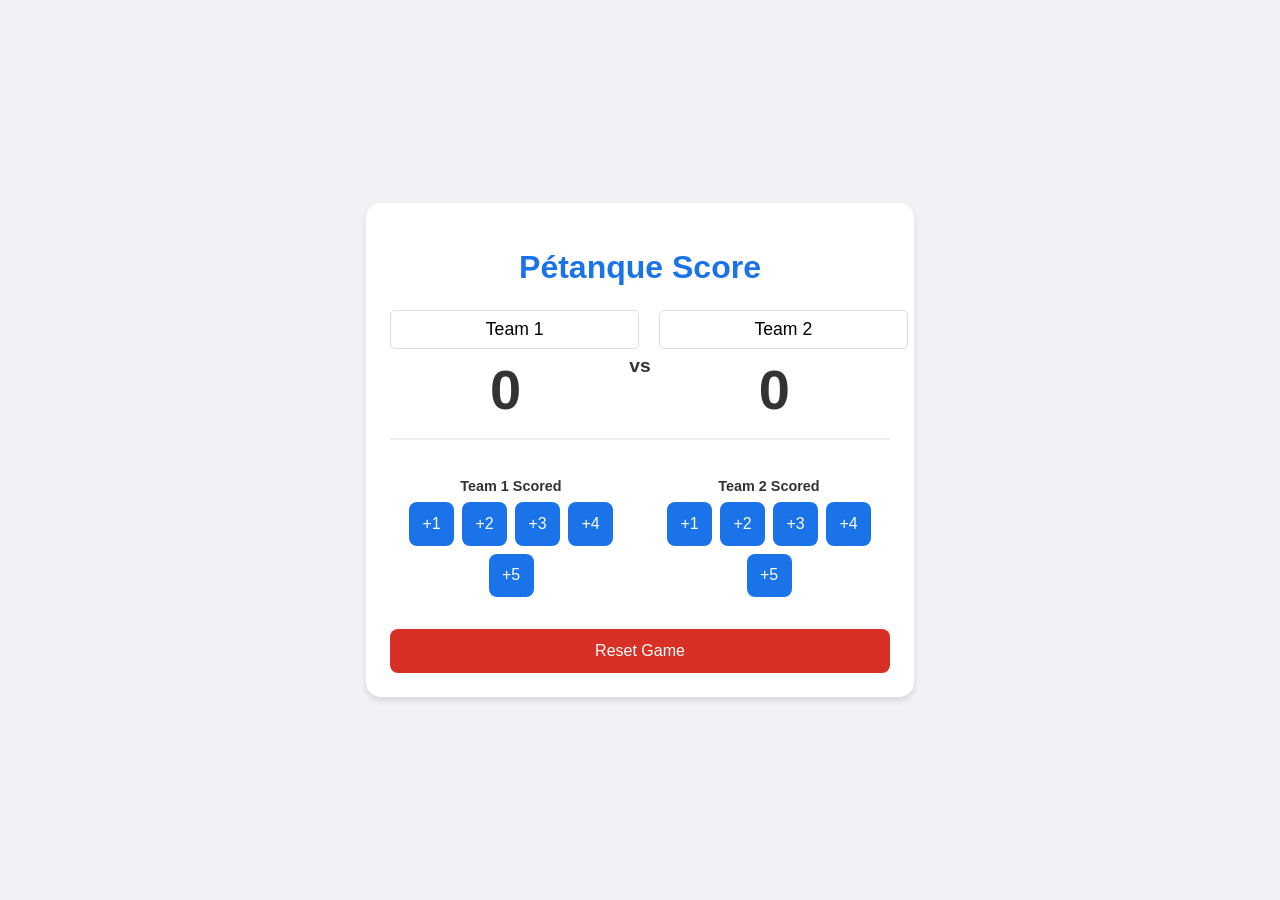
==== code/index.html @ 7a332cc0 "file structure change" ====
<!DOCTYPE html>
<html lang="en">
<head>
    <meta charset="UTF-8">
    <meta name="viewport" content="width=device-width, initial-scale=1.0">
    <title>Pétanque Scorekeeper</title>
    <link rel="stylesheet" href="style.css">
</head>
<body>
    <div class="container">
        <h1 id="app-title">Pétanque Score</h1>
        
        <div class="teams">
            <div class="team-box">
                <input type="text" id="team1-name" value="Team 1" class="team-input">
                <div class="score-display">
                    <span id="score1">0</span>
                </div>
            </div>
            <div class="vs">vs</div>
            <div class="team-box">
                <input type="text" id="team2-name" value="Team 2" class="team-input">
                <div class="score-display">
                    <span id="score2">0</span>
                </div>
            </div>
        </div>

        <div class="controls">
            <div class="scoring-sections">
                <div class="score-controls">
                    <p>Team 1 Scored</p>
                    <div class="point-buttons">
                        <button onclick="addPoints(1, 1)">+1</button>
                        <button onclick="addPoints(2, 1)">+2</button>
                        <button onclick="addPoints(3, 1)">+3</button>
                        <button onclick="addPoints(4, 1)">+4</button>
                        <button onclick="addPoints(5, 1)">+5</button>
                    </div>
                </div>
                <div class="score-controls">
                    <p>Team 2 Scored</p>
                    <div class="point-buttons">
                        <button onclick="addPoints(1, 2)">+1</button>
                        <button onclick="addPoints(2, 2)">+2</button>
                        <button onclick="addPoints(3, 2)">+3</button>
                        <button onclick="addPoints(4, 2)">+4</button>
                        <button onclick="addPoints(5, 2)">+5</button>
                    </div>
                </div>
            </div>
            <button id="reset-btn" class="reset-btn" style="margin-top: 2rem; width: 100%;">Reset Game</button>
        </div>

        <div id="win-message" class="hidden">
            <h2 id="winner-text"></h2>
            <button onclick="resetGame()" style="background-color: #1a73e8; width: 100%;">New Game</button>
        </div>
    </div>

    <script src="script.js"></script>
</body>
</html>
---- code/style.css ----
body {
    font-family: -apple-system, BlinkMacSystemFont, "Segoe UI", Roboto, Helvetica, Arial, sans-serif;
    background-color: #f0f2f5;
    margin: 0;
    display: flex;
    justify-content: center;
    align-items: center;
    min-height: 100vh;
    color: #333;
}

.container {
    background: white;
    padding: 1.5rem;
    border-radius: 15px;
    box-shadow: 0 4px 6px rgba(0,0,0,0.1);
    width: 90%;
    max-width: 500px;
    text-align: center;
}

h1 {
    margin-bottom: 1.5rem;
    color: #1a73e8;
}

.teams {
    display: flex;
    justify-content: space-around;
    align-items: center;
    margin-bottom: 1.5rem;
    border-bottom: 2px solid #eee;
    padding-bottom: 1rem;
}

.team-box {
    flex: 1;
}

.team-input {
    width: 100%;
    border: 1px solid #ddd;
    padding: 0.5rem;
    border-radius: 5px;
    margin-bottom: 0.5rem;
    font-size: 1.1rem;
    text-align: center;
}

.score-display {
    font-size: 3.5rem;
    font-weight: bold;
}

.vs {
    font-size: 1.2rem;
    font-weight: bold;
    margin: 0 0.5rem;
}

.controls {
    margin-top: 1rem;
}

.scoring-sections {
    display: flex;
    gap: 1rem;
    justify-content: space-between;
}

.score-controls {
    flex: 1;
}

.score-controls p {
    font-weight: bold;
    margin-bottom: 0.5rem;
    font-size: 0.9rem;
}

.point-buttons {
    display: flex;
    flex-wrap: wrap;
    gap: 0.5rem;
    justify-content: center;
}

button {
    padding: 0.8rem;
    font-size: 1rem;
    border: none;
    border-radius: 8px;
    background-color: #1a73e8;
    color: white;
    cursor: pointer;
    transition: background-color 0.2s;
    min-width: 45px;
}

button:active {
    transform: scale(0.95);
    background-color: #1557b0;
}

.reset-btn {
    background-color: #d93025;
}

.reset-btn:active {
    background-color: #b02a20;
}

.hidden {
    display: none;
}

#win-message {
    margin-top: 1rem;
    padding: 1.5rem;
    background-color: #e6f4ea;
    border-radius: 8px;
}

#win-message h2 {
    margin: 0 0 1rem 0;
}

@media (max-width: 400px) {
    .scoring-sections {
        flex-direction: column;
        gap: 1.5rem;
    }
    .score-display {
        font-size: 2.5rem;
    }
}
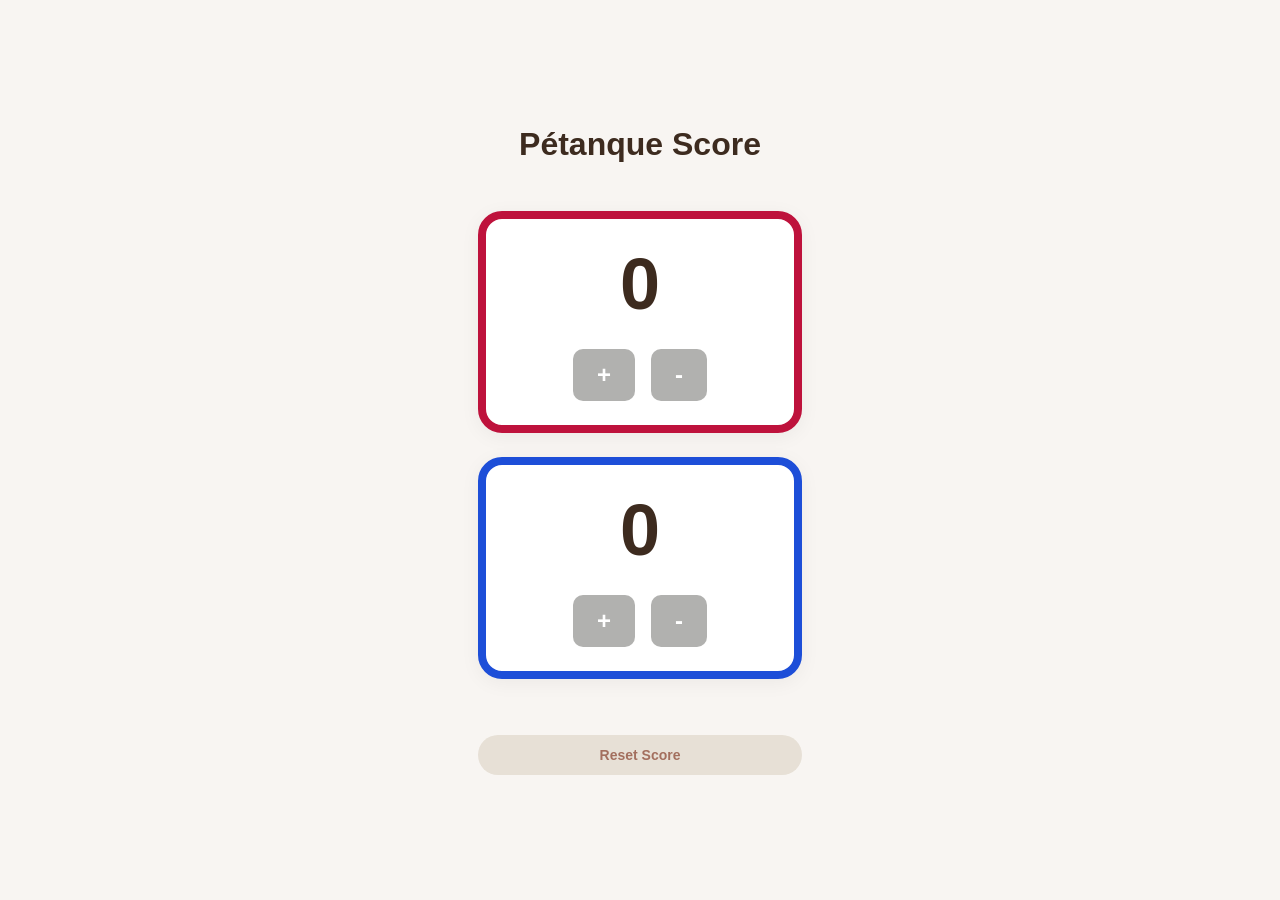
==== commit 21844128: "Merge branch 'main' of https://github.com/Dorphe/petanque-scorekeeper" ====
--- a/code/index.html
+++ b/code/index.html
@@ -8,54 +8,26 @@
 </head>
 <body>
     <div class="container">
-        <h1 id="app-title">Pétanque Score</h1>
+        <h1>Pétanque Score</h1>
         
-        <div class="teams">
-            <div class="team-box">
-                <input type="text" id="team1-name" value="Team 1" class="team-input">
-                <div class="score-display">
-                    <span id="score1">0</span>
+        <div class="score-board">
+            <div class="score-pip pip-1">
+                <div class="score-value" id="score1">0</div>
+                <div class="btn-group">
+                    <button class="btn" onclick="changeScore(1, 1)">+</button>
+                    <button class="btn" onclick="changeScore(1, -1)">-</button>
                 </div>
             </div>
-            <div class="vs">vs</div>
-            <div class="team-box">
-                <input type="text" id="team2-name" value="Team 2" class="team-input">
-                <div class="score-display">
-                    <span id="score2">0</span>
+            <div class="score-pip pip-2">
+                <div class="score-value" id="score2">0</div>
+                <div class="btn-group">
+                    <button class="btn" onclick="changeScore(2, 1)">+</button>
+                    <button class="btn" onclick="changeScore(2, -1)">-</button>
                 </div>
             </div>
         </div>
 
-        <div class="controls">
-            <div class="scoring-sections">
-                <div class="score-controls">
-                    <p>Team 1 Scored</p>
-                    <div class="point-buttons">
-                        <button onclick="addPoints(1, 1)">+1</button>
-                        <button onclick="addPoints(2, 1)">+2</button>
-                        <button onclick="addPoints(3, 1)">+3</button>
-                        <button onclick="addPoints(4, 1)">+4</button>
-                        <button onclick="addPoints(5, 1)">+5</button>
-                    </div>
-                </div>
-                <div class="score-controls">
-                    <p>Team 2 Scored</p>
-                    <div class="point-buttons">
-                        <button onclick="addPoints(1, 2)">+1</button>
-                        <button onclick="addPoints(2, 2)">+2</button>
-                        <button onclick="addPoints(3, 2)">+3</button>
-                        <button onclick="addPoints(4, 2)">+4</button>
-                        <button onclick="addPoints(5, 2)">+5</button>
-                    </div>
-                </div>
-            </div>
-            <button id="reset-btn" class="reset-btn" style="margin-top: 2rem; width: 100%;">Reset Game</button>
-        </div>
-
-        <div id="win-message" class="hidden">
-            <h2 id="winner-text"></h2>
-            <button onclick="resetGame()" style="background-color: #1a73e8; width: 100%;">New Game</button>
-        </div>
+        <button class="reset-btn" id="reset-btn">Reset Score</button>
     </div>
 
     <script src="script.js"></script>
--- a/code/style.css
+++ b/code/style.css
@@ -1,136 +1,111 @@
+:root {
+  --bg-color: #F8F5F2;
+  --text-primary: #3D2B1F;
+  --accent-1: #BE123C;
+  --accent-2: #1D4ED8;
+  --btn-bg: #E7E0D6;
+  --btn-text: #A36F5E;
+  --font-main: 'Inter', sans-serif;
+}
+
+* {
+  margin: 0;
+  padding: 0;
+  box-sizing: border-box;
+}
+
 body {
-    font-family: -apple-system, BlinkMacSystemFont, "Segoe UI", Roboto, Helvetica, Arial, sans-serif;
-    background-color: #f0f2f5;
-    margin: 0;
-    display: flex;
-    justify-content: center;
-    align-items: center;
-    min-height: 100vh;
-    color: #333;
+  background-color: var(--bg-color);
+  font-family: var(--font-main);
+  display: flex;
+  justify-content: center;
+  align-items: center;
+  min-height: 100vh;
+  color: var(--text-primary);
 }
 
 .container {
-    background: white;
-    padding: 1.5rem;
-    border-radius: 15px;
-    box-shadow: 0 4px 6px rgba(0,0,0,0.1);
-    width: 90%;
-    max-width: 500px;
-    text-align: center;
+  display: flex;
+  flex-direction: column;
+  gap: 48px;
+  padding: 48px;
+  max-width: 420px;
+  width: 100%;
 }
 
 h1 {
-    margin-bottom: 1.5rem;
-    color: #1a73e8;
+  font-size: 32px;
+  font-weight: 800;
+  text-align: center;
 }
 
-.teams {
-    display: flex;
-    justify-content: space-around;
-    align-items: center;
-    margin-bottom: 1.5rem;
-    border-bottom: 2px solid #eee;
-    padding-bottom: 1rem;
+.score-board {
+  display: flex;
+  flex-direction: column;
+  gap: 24px;
 }
 
-.team-box {
-    flex: 1;
+.score-pip {
+  background: #FFFFFF;
+  border-radius: 24px;
+  padding: 24px;
+  display: flex;
+  flex-direction: column;
+  align-items: center;
+  justify-content: center;
+  gap: 24px;
+  box-shadow: 0 4px 20px rgba(0,0,0,0.05);
+  border: 8px solid transparent;
 }
 
-.team-input {
-    width: 100%;
-    border: 1px solid #ddd;
-    padding: 0.5rem;
-    border-radius: 5px;
-    margin-bottom: 0.5rem;
-    font-size: 1.1rem;
-    text-align: center;
-}
+.pip-1 { border-color: var(--accent-1); }
+.pip-2 { border-color: var(--accent-2); }
 
-.score-display {
-    font-size: 3.5rem;
-    font-weight: bold;
-}
-
-.vs {
-    font-size: 1.2rem;
-    font-weight: bold;
-    margin: 0 0.5rem;
+.score-value {
+  font-size: 72px;
+  font-weight: 800;
 }
 
 .controls {
-    margin-top: 1rem;
+  display: flex;
+  flex-direction: column;
+  gap: 16px;
+  align-items: center;
 }
 
-.scoring-sections {
-    display: flex;
-    gap: 1rem;
-    justify-content: space-between;
+.btn-group {
+  display: flex;
+  gap: 16px;
 }
 
-.score-controls {
-    flex: 1;
+.btn {
+  background: #3d3c3966;
+  color: #ffffff;
+  border: none;
+  border-radius: 10px;
+  padding: 12px 24px;
+  font-size: 24px;
+  font-weight: 900;
+  cursor: pointer;
+  transition: transform 0.1s;
 }
 
-.score-controls p {
-    font-weight: bold;
-    margin-bottom: 0.5rem;
-    font-size: 0.9rem;
-}
-
-.point-buttons {
-    display: flex;
-    flex-wrap: wrap;
-    gap: 0.5rem;
-    justify-content: center;
-}
-
-button {
-    padding: 0.8rem;
-    font-size: 1rem;
-    border: none;
-    border-radius: 8px;
-    background-color: #1a73e8;
-    color: white;
-    cursor: pointer;
-    transition: background-color 0.2s;
-    min-width: 45px;
-}
-
-button:active {
-    transform: scale(0.95);
-    background-color: #1557b0;
+.btn:active {
+  transform: scale(0.95);
 }
 
 .reset-btn {
-    background-color: #d93025;
+  background: var(--btn-bg);
+  color: var(--btn-text);
+  border: none;
+  border-radius: 99px;
+  padding: 12px 48px;
+  font-size: 14px;
+  font-weight: 600;
+  cursor: pointer;
+  margin-top: 8px;
 }
 
 .reset-btn:active {
-    background-color: #b02a20;
+  transform: scale(0.95);
 }
-
-.hidden {
-    display: none;
-}
-
-#win-message {
-    margin-top: 1rem;
-    padding: 1.5rem;
-    background-color: #e6f4ea;
-    border-radius: 8px;
-}
-
-#win-message h2 {
-    margin: 0 0 1rem 0;
-}
-
-@media (max-width: 400px) {
-    .scoring-sections {
-        flex-direction: column;
-        gap: 1.5rem;
-    }
-    .score-display {
-        font-size: 2.5rem;
-    }
-}
